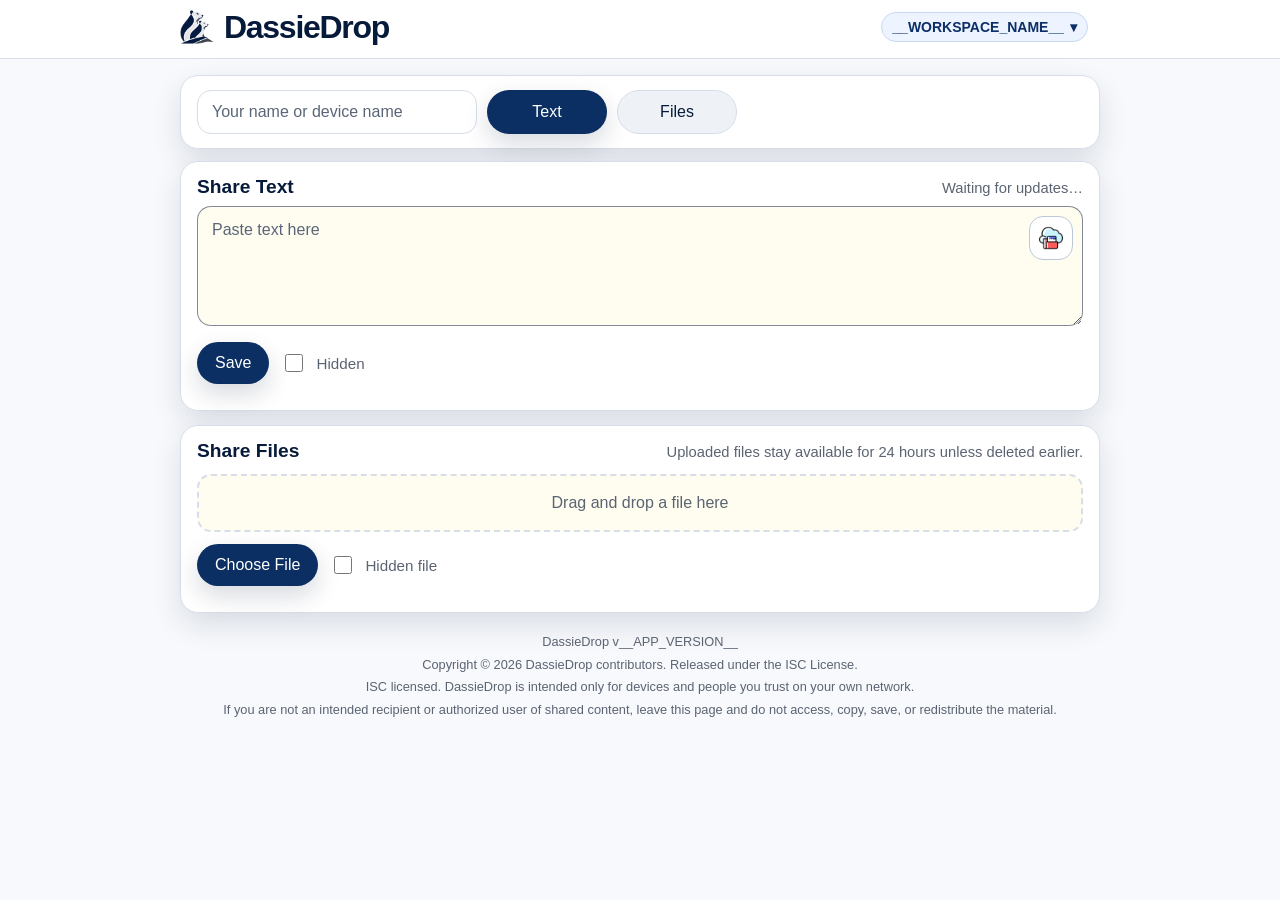
==== templates/index.html @ 005268ea "Refine header and panel UI styling" ====
<!doctype html>
<html lang="en">
<head>
  <meta charset="utf-8">
  <meta name="viewport" content="width=device-width, initial-scale=1">
  <title>DassieDrop</title>
  <link rel="icon" type="image/png" href="/assets/DassieDrop-dassie-icon.png">
  <link rel="stylesheet" href="/assets/app.css">
</head>
<body>
<div class="header-bar">
  <main class="shell shell-header">
    <section class="hero">
      <div class="hero-top">
        <div class="hero-copy">
          <div class="hero-title-row hero-title-row-workspace">
            <div class="hero-brand-row">
              <a class="hero-brand-link" href="https://github.com/vossie/DassieDrop" target="_blank" rel="noreferrer">
                <img class="hero-mark" src="/assets/DassieDrop-dassie-icon.png" alt="">
                <span class="hero-title-text">DassieDrop</span>
              </a>
            </div>
            <div class="workspace-selector-wrap">
              <a
                id="workspaceSelector"
                class="workspace-pill"
                href="/workspaces"
                aria-label="Current workspace: __WORKSPACE_NAME__"
                title="Current workspace: __WORKSPACE_NAME__"
              >
                <span class="workspace-pill-label">__WORKSPACE_NAME__</span><span aria-hidden="true">▾</span>
              </a>
            </div>
          </div>
          <h1 class="sr-only">DassieDrop</h1>
        </div>
      </div>
    </section>
  </main>
</div>

<main class="shell">
  <div class="tabs panel tabs-panel" aria-label="Sections">
    <div class="hero-input-row">
      <input id="sharerName" class="inline-input" type="text" maxlength="60" placeholder="Your name or device name">
    </div>
    <button id="textTabBtn" class="tab-btn active" type="button">Text</button>
    <button id="fileTabBtn" class="tab-btn" type="button">Files</button>
  </div>

  <section class="grid">
    <article id="textPanel" class="panel tab-panel">
      <div class="panel-title">
        <h2>Share Text</h2>
        <div class="meta" id="textMeta">Waiting for updates…</div>
      </div>
      <div class="text-editor-wrap">
        <button id="pasteSendBtn" class="paste-send-btn" type="button" aria-label="Paste and send" title="Paste and send">
          <img class="paste-send-icon" src="/assets/cloud_1434863.png" alt="">
        </button>
        <textarea id="sharedText" placeholder="Paste text here"></textarea>
      </div>
      <div class="row text-controls-row">
        <button id="saveTextBtn">Save</button>
        <label class="checkbox-row" for="hiddenText">
          <input id="hiddenText" type="checkbox">
          <span>Hidden</span>
        </label>
        <div class="hidden-options" id="textHiddenOptions">
          <input id="textPassword" class="inline-input" type="password" placeholder="Optional password to reveal">
        </div>
      </div>
      <div class="status" id="textStatus"></div>
      <ul class="history-list" id="textHistory"></ul>
    </article>

    <article id="filePanel" class="panel tab-panel">
      <div class="panel-title">
        <h2>Share Files</h2>
        <div class="meta">Uploaded files stay available for 24 hours unless deleted earlier.</div>
      </div>
      <div class="dropzone" id="dropZone">Drag and drop a file here</div>
      <div class="row text-controls-row">
        <label class="file-label" for="fileInput">Choose File</label>
        <input id="fileInput" type="file">
        <label class="checkbox-row" for="hiddenFile">
          <input id="hiddenFile" type="checkbox">
          <span>Hidden file</span>
        </label>
        <div class="hidden-options" id="fileHiddenOptions">
          <input id="filePassword" class="inline-input" type="password" placeholder="Password required for hidden files">
        </div>
      </div>
      <div class="status" id="fileStatus"></div>
      <ul class="history-list" id="fileList"></ul>
    </article>
  </section>

  <footer class="app-footer" aria-label="Licensing and privacy notice">
    <p class="footer-line">
      DassieDrop v__APP_VERSION__
    </p>
    <p class="footer-line">
      Copyright © 2026 DassieDrop contributors. Released under the ISC License.
    </p>
    <p class="footer-line">
      ISC licensed. DassieDrop is intended only for devices and people you trust on your own network.
    </p>
    <p class="footer-line">
      If you are not an intended recipient or authorized user of shared content, leave this page and do not access, copy, save, or redistribute the material.
    </p>
  </footer>
</main>

<script>
  const configuredShareBaseUrl = __SHARE_BASE_URL__;
  window.LANDROP_CONFIG = {
    shareBaseUrl: configuredShareBaseUrl
  };
</script>
<script src="/assets/app.js"></script>
</body>
</html>
---- assets/app.css ----
:root {
  --bg: #f7f9fc;
  --panel: #ffffff;
  --ink: #061a3a;
  --muted: #5b6472;
  --line: #d7deea;
  --accent: #0b2e63;
  --accent-strong: #061a3a;
  --danger: #b36a2e;
  --shadow: rgba(6, 26, 58, 0.12);
  --ring: #0b2e63;
}
* { box-sizing: border-box; }
body {
  margin: 0;
  font-family: Inter, Manrope, "SF Pro Display", "Segoe UI", sans-serif;
  background: var(--bg);
  color: var(--ink);
}
.header-bar {
  background: #ffffff;
  border-bottom: 1px solid var(--line);
}
.shell {
  max-width: 1100px;
  margin: 0 auto;
  padding: 24px;
}
main.shell {
  padding-top: 10px;
}
.shell-header {
  padding-top: 18px;
  padding-bottom: 14px;
}
.hero {
  padding: 0;
  max-width: 920px;
  margin: 0 auto;
}
.hero-top {
  display: flex;
  align-items: center;
  justify-content: flex-start;
  gap: 12px 20px;
  flex-wrap: nowrap;
}
.hero-copy {
  flex: 1 1 auto;
  min-width: 0;
}
.hero-title-row {
  display: flex;
  align-items: center;
  gap: 12px;
  min-width: 0;
  flex-wrap: nowrap;
  width: 100%;
}
.hero-title-row-workspace {
  display: grid;
  grid-template-columns: auto minmax(0, 1fr) auto;
  align-items: center;
  column-gap: 12px;
}
.hero-brand-row {
  display: inline-flex;
  align-items: center;
  gap: 12px;
  flex: 0 0 auto;
  min-width: 0;
}
.hero-mark {
  display: block;
  width: 34px;
  height: 34px;
  object-fit: contain;
  flex: 0 0 auto;
}
.hero-title-text {
  display: inline-block;
  font-size: clamp(1.4rem, 2.6vw, 2rem);
  font-weight: 700;
  letter-spacing: -0.04em;
  line-height: 1;
  color: var(--ink);
}
h1 {
  margin: 0;
  font-size: clamp(1.35rem, 3vw, 2.15rem);
  line-height: 1;
  letter-spacing: -0.04em;
}
.sr-only {
  position: absolute;
  width: 1px;
  height: 1px;
  padding: 0;
  margin: -1px;
  overflow: hidden;
  clip: rect(0, 0, 0, 0);
  white-space: nowrap;
  border: 0;
}
.subhead {
  flex: 1 1 auto;
  min-width: 0;
  color: var(--muted);
  font-size: 0.94rem;
  line-height: 1.35;
  margin: 0;
  margin-left: auto;
  padding-top: 0;
  white-space: nowrap;
  text-align: right;
}
.hero-title-row-workspace .subhead {
  text-align: center;
}
.hero-input-row {
  flex: 0 1 280px;
}
.tabs .hero-input-row {
  flex: 0 1 280px;
}
.tabs .hero-input-row .inline-input {
  width: 100%;
}
.grid {
  display: block;
}
.tabs {
  display: flex;
  align-items: center;
  gap: 10px;
  margin: 6px 0 12px;
  flex-wrap: wrap;
  max-width: 920px;
  margin-left: auto;
  margin-right: auto;
}
.tabs-panel {
  padding: 12px 16px;
}
.tab-btn {
  min-width: 120px;
  gap: 8px;
  box-shadow: none;
  background: #eef2f7;
  color: var(--ink);
  border: 1px solid var(--line);
}
.tab-btn.has-update::after {
  content: "";
  width: 10px;
  height: 10px;
  border-radius: 999px;
  background: #b36a2e;
  box-shadow: 0 0 0 3px rgba(179, 106, 46, 0.16);
  flex: 0 0 auto;
}
.tab-btn.active.has-update::after {
  background: #b36a2e;
  box-shadow: 0 0 0 3px rgba(255, 255, 255, 0.3);
}
.tab-btn:hover {
  background: #e4ebf4;
}
.tab-btn.active {
  background: var(--accent);
  color: #fff;
  border-color: transparent;
  box-shadow: 0 10px 24px rgba(6, 26, 58, 0.16);
}
.panel {
  background: var(--panel);
  border: 1px solid var(--line);
  border-radius: 18px;
  padding: 14px 16px;
  box-shadow: 0 12px 30px var(--shadow);
}
.panel.tab-panel.hidden {
  display: none;
}
.tab-panel {
  max-width: 920px;
  margin: 0 auto 14px;
}
.hero-brand-link {
  display: inline-flex;
  align-items: center;
  gap: 10px;
  flex: 0 0 auto;
  line-height: 1;
  text-decoration: none;
  color: inherit;
}
.workspace-pill {
  display: inline-flex;
  align-items: center;
  justify-content: center;
  gap: 6px;
  min-height: 30px;
  padding: 4px 10px;
  border-radius: 999px;
  border: 1px solid #c8d8f0;
  background: #eef4ff;
  color: #0b2f66;
  text-decoration: none;
  font-size: 14px;
  font-weight: 600;
  line-height: 1.2;
  box-shadow: none;
  transition: background 120ms ease, color 120ms ease, border-color 120ms ease;
  cursor: pointer;
  align-self: center;
  margin-left: auto;
  flex: 0 0 auto;
  max-width: 100%;
}
.workspace-selector-wrap {
  position: relative;
  display: inline-flex;
  justify-self: end;
}
.workspace-pill-label {
  display: inline-block;
  min-width: 0;
  overflow: hidden;
  text-overflow: ellipsis;
  white-space: nowrap;
}
.workspace-selector-hint {
  position: absolute;
  right: 0;
  top: calc(100% + 10px);
  max-width: 220px;
  padding: 8px 10px;
  border-radius: 12px;
  background: #0b2f66;
  color: #fff;
  font-size: 0.82rem;
  line-height: 1.3;
  box-shadow: 0 12px 24px rgba(6, 26, 58, 0.22);
  z-index: 3;
  transition: opacity 180ms ease, transform 180ms ease;
}
.workspace-selector-hint::after {
  content: "";
  position: absolute;
  right: 16px;
  bottom: 100%;
  width: 10px;
  height: 10px;
  background: #0b2f66;
  transform: rotate(45deg) translateY(4px);
}
.workspace-selector-hint.fade-out {
  opacity: 0;
  transform: translateY(4px);
}
.workspace-pill:hover {
  background: #e2edff;
  color: #0b2f66;
  border-color: #c8d8f0;
}
.app-footer {
  max-width: 920px;
  margin: 4px auto 0;
  padding: 6px 4px 0;
  color: var(--muted);
  font-size: 0.8rem;
  line-height: 1.45;
  text-align: center;
}
.footer-line {
  margin: 0;
}
.footer-line + .footer-line {
  margin-top: 4px;
}
.panel h2 {
  margin: 0 0 6px;
  font-size: 1.2rem;
}
.meta {
  color: var(--muted);
  font-size: 0.92rem;
}
.panel-title {
  display: flex;
  align-items: baseline;
  justify-content: space-between;
  gap: 12px;
  margin-bottom: 8px;
}
.panel-title h2 {
  margin: 0;
}
.text-editor-wrap {
  position: relative;
}
textarea, .rich-editor {
  width: 100%;
  min-height: 120px;
  resize: vertical;
  border: 1px solid var(--line);
  border-radius: 14px;
  background: #fdfefe;
  padding: 14px;
  font: inherit;
  color: #04152f;
  box-shadow: 0 0 0 0 rgba(11, 46, 99, 0);
  transition: border-color 140ms ease, box-shadow 140ms ease, background 140ms ease;
}
#sharedText {
  border-color: rgba(6, 26, 58, 0.5);
  background: #fff4a82b;
  padding-right: 68px;
}
.text-editor-wrap.clipboard-read-unavailable #sharedText {
  padding-right: 14px;
}
.paste-send-btn {
  position: absolute;
  top: 10px;
  right: 10px;
  width: 44px;
  height: 44px;
  min-width: 44px;
  padding: 0;
  border-radius: 14px;
  background: #ffffff;
  color: var(--accent);
  border: 1px solid #bcc8d8;
  box-shadow: none;
  z-index: 1;
}
.text-editor-wrap.clipboard-read-unavailable .paste-send-btn {
  display: none;
}
.paste-send-btn:hover {
  background: #f4f7fb;
}
.paste-send-icon {
  display: block;
  width: 24px;
  height: 24px;
  object-fit: contain;
}
.rich-editor {
  overflow: auto;
  white-space: pre-wrap;
}
.rich-editor:empty::before {
  content: attr(data-placeholder);
  color: #8590a3;
}
textarea:focus, .rich-editor:focus, input:focus {
  outline: 0;
  border-color: var(--accent-strong);
  box-shadow: 0 0 0 2px rgba(11, 46, 99, 0.28), 0 0 24px rgba(11, 46, 99, 0.22);
}
button, .file-label, .file-link {
  display: inline-flex;
  align-items: center;
  justify-content: center;
  border: 0;
  border-radius: 999px;
  padding: 12px 18px;
  font: inherit;
  cursor: pointer;
  background: var(--accent);
  color: #fff;
  text-decoration: none;
  transition: transform 120ms ease, background 120ms ease;
  box-shadow: 0 10px 24px rgba(6, 26, 58, 0.16);
}
button:hover, .file-label:hover, .file-link:hover {
  background: var(--accent-strong);
  transform: translateY(-1px);
}
.danger {
  background: #fff;
  color: var(--danger);
  border: 1px solid rgba(179, 106, 46, 0.35);
  box-shadow: none;
}
.danger:hover {
  background: #fff8f1;
}
.row {
  display: flex;
  flex-wrap: wrap;
  gap: 10px;
  margin-top: 12px;
}
.row.stack {
  flex-direction: column;
  align-items: flex-start;
  gap: 12px;
}
.text-controls-row {
  align-items: center;
  gap: 12px;
}
.checkbox-row {
  display: inline-flex;
  align-items: center;
  gap: 10px;
  color: var(--muted);
  font-size: 0.95rem;
}
.checkbox-row input {
  width: 18px;
  height: 18px;
  accent-color: var(--accent);
}
.hidden-options {
  display: none;
  width: 100%;
}
.hidden-options.visible {
  display: block;
}
.text-controls-row .hidden-options {
  width: auto;
  flex: 1 1 320px;
}
.text-controls-row .inline-input {
  width: 100%;
}
.text-controls-row .file-label {
  flex: 0 0 auto;
}
.inline-input {
  width: min(100%, 320px);
  border: 1px solid var(--line);
  border-radius: 14px;
  background: #fff;
  padding: 12px 14px;
  font: inherit;
  color: #04152f;
  box-shadow: 0 0 0 0 rgba(11, 46, 99, 0);
  transition: border-color 140ms ease, box-shadow 140ms ease, background 140ms ease;
}
textarea::placeholder,
input::placeholder,
.rich-editor:empty::before {
  color: #5a6678;
}
@media (hover: hover) and (pointer: fine) {
  textarea:hover,
  .rich-editor:hover,
  .inline-input:hover {
    border-color: #0b2e63;
    box-shadow: 0 0 0 1px #0b2e63, 0 0 18px rgba(11, 46, 99, 0.14);
  }
}
input[type="file"] {
  display: none;
}
.status {
  margin-top: 12px;
  color: var(--muted);
  font-size: 0.95rem;
  opacity: 1;
  transition: opacity 260ms ease;
}
.status:empty {
  display: none;
}
.status.fading {
  opacity: 0;
}
.history-list {
  margin: 12px 0 0;
  padding: 0;
  list-style: none;
}
.history-item {
  margin-top: 12px;
  padding: 14px;
  border: 1px solid rgba(6, 26, 58, 0.5);
  border-radius: 18px;
  background: #fbfcfe;
  box-shadow: 0 0 0 0 rgba(11, 46, 99, 0);
  transition: border-color 140ms ease, box-shadow 140ms ease, background 140ms ease;
}
.history-item:first-child {
  margin-top: 0;
}
.history-head {
  display: block;
}
.history-actions {
  display: flex;
  gap: 8px;
  flex-wrap: wrap;
  margin-left: auto;
  padding-left: 20px;
}
.history-actions button, .history-actions a {
  padding: 8px 12px;
  font-size: 0.92rem;
}
.share-link {
  color: var(--accent-strong);
  text-decoration: none;
  font-size: 0.85rem;
  align-self: center;
  padding: 4px 0;
}
.share-link:hover {
  text-decoration: underline;
}
.history-item.copyable {
  cursor: pointer;
  -webkit-tap-highlight-color: transparent;
}
.history-item.copyable .entry-accordion-summary,
.history-item.copyable .entry-table .link-row th {
  display: none;
}
@media (hover: hover) and (pointer: fine) {
  .history-item:hover {
    border-color: #0b2e63;
    box-shadow: 0 0 0 1px #0b2e63, 0 0 18px rgba(11, 46, 99, 0.18);
  }
}
@media (hover: hover) and (pointer: fine) {
  .history-item.copyable:hover .text-card {
    border-color: #0b2e63;
    background: #fff4a8;
  }
}
.delete-btn {
  width: 42px;
  height: 42px;
  min-width: 42px;
  padding: 0;
  border-radius: 14px;
  font-size: 1.1rem;
  background: #fff;
  color: var(--accent);
  border: 0;
  box-shadow: none;
}
.delete-btn:hover {
  background: #f4f7fb;
  color: var(--accent-strong);
}
.history-body {
  margin-top: 10px;
  white-space: pre-wrap;
  word-break: break-word;
  background: #fff;
  border: 1px solid var(--line);
  border-radius: 12px;
  padding: 12px;
  color: #04152f;
}
.text-card-row {
  display: flex;
  align-items: center;
  justify-content: flex-start;
  gap: 8px;
  margin-top: 2px;
}
.text-card-label {
  display: flex;
  align-items: center;
  gap: 10px;
  margin: 0;
  padding-left: 14px;
  color: #04152f;
  font-size: 0.92rem;
  font-weight: 400;
  font-style: italic;
}
.copied-pill {
  display: inline-flex;
  align-items: center;
  border-radius: 999px;
  padding: 4px 10px;
  background: #7ee787;
  color: #0b1f14;
  font-size: 0.78rem;
  font-weight: 700;
  letter-spacing: 0;
}
.entry-table {
  width: 100%;
  border-collapse: separate;
  border-spacing: 0;
  margin-bottom: 12px;
  overflow: hidden;
  border: 1px solid var(--line);
  border-radius: 16px;
  background: #ffffff;
}
.entry-table th,
.entry-table td {
  padding: 10px 14px;
  border-bottom: 1px solid rgba(215, 222, 234, 0.9);
  text-align: left;
  vertical-align: top;
  font-size: 0.9rem;
}
.entry-table tr:last-child th,
.entry-table tr:last-child td {
  border-bottom: 0;
}
.entry-table th {
  width: 118px;
  color: var(--muted);
  font-weight: 700;
}
.entry-table td {
  color: var(--ink);
}
.entry-table .link-row th,
.entry-table .link-row td,
.entry-table td.link-cell {
  vertical-align: middle;
}
.entry-table .link-row th,
.entry-table .link-row td {
  padding-top: 8px;
  padding-bottom: 8px;
}
.entry-table a {
  color: var(--accent);
  text-decoration: none;
  word-break: break-all;
}
.entry-table a:hover {
  text-decoration: underline;
}
.share-link-row {
  display: grid;
  grid-template-columns: auto minmax(0, 1fr);
  align-items: center;
  gap: 10px;
  width: 100%;
}
.share-link-copy {
  display: inline-flex;
  align-items: center;
  justify-content: center;
  width: 26px;
  height: 26px;
  min-width: 26px;
  min-height: 26px;
  padding: 0;
  border-radius: 10px;
  box-shadow: none;
  background: #eef2f7;
  color: var(--accent);
  border: 1px solid var(--line);
  flex: 0 0 auto;
  font-size: 0.8rem;
  line-height: 1;
}
.share-link-copy:hover {
  background: #e4ebf4;
}
.share-link-row a {
  display: flex;
  align-items: center;
  min-width: 0;
  line-height: 1.35;
  min-height: 26px;
}
.entry-accordion {
  margin-bottom: 12px;
  border: 1px solid var(--line);
  border-radius: 16px;
  background: #ffffff;
  overflow: hidden;
}
.entry-accordion summary {
  display: flex;
  align-items: center;
  gap: 12px;
  cursor: pointer;
  list-style: none;
  padding: 12px 14px;
  color: var(--muted);
  font-size: 0.9rem;
  font-weight: 700;
}
.entry-accordion-summary {
  flex: 0 0 auto;
}
.entry-accordion-meta {
  flex: 1 1 auto;
  min-width: 0;
  overflow: hidden;
  text-overflow: ellipsis;
  white-space: nowrap;
  color: var(--muted);
  font-size: 0.86rem;
  font-weight: 500;
}
.entry-accordion[open] .entry-accordion-meta {
  display: none;
}
.entry-accordion summary::-webkit-details-marker {
  display: none;
}
.entry-accordion summary::after {
  content: "+";
  color: var(--accent);
  font-size: 1rem;
  margin-left: auto;
}
.entry-accordion[open] summary::after {
  content: "-";
}
.entry-table-compact {
  margin-bottom: 0;
  border: 0;
  border-top: 1px solid rgba(215, 222, 234, 0.9);
  border-radius: 0;
  background: transparent;
}
.text-card {
  display: block;
  width: 100%;
  min-height: 0;
  max-height: 14.5rem;
  overflow: auto;
  margin-top: 0;
  border: 1px solid var(--line);
  border-radius: 16px;
  background: #fff4a82b;
  padding: 10px 14px;
  color: var(--ink);
  box-shadow: none;
  transition: transform 120ms ease, background 120ms ease, border-color 120ms ease;
  line-height: 1.65;
}
.text-card.flash-copy {
  animation: copiedFlash 1.25s ease;
}
.text-card.masked {
  display: flex;
  align-items: center;
  letter-spacing: 0.04em;
  min-height: 0;
  line-height: 1.65;
  padding: 10px 14px;
}
@keyframes copiedFlash {
  0% {
    background: #f2f6fb;
    border-color: #0b2e63;
    box-shadow: 0 0 0 0 rgba(11, 46, 99, 0.2);
  }
  35% {
    background: #fff7bf;
    border-color: #0b2e63;
    box-shadow: 0 0 0 10px rgba(11, 46, 99, 0.06);
  }
  100% {
    background: #fff4a82b;
    border-color: var(--line);
    box-shadow: 0 0 0 0 rgba(11, 46, 99, 0);
  }
}
.text-card-actions {
  display: flex;
  align-items: center;
  justify-content: flex-end;
  gap: 6px;
  margin-left: auto;
  flex: 0 0 auto;
}
.visibility-btn {
  font-size: 1rem;
}
.file-name {
  font-weight: 600;
  word-break: break-word;
}
.file-card {
  border: 1px solid var(--line);
  border-radius: 18px;
  background: linear-gradient(180deg, #fbfdff 0%, #f7fbff 100%);
  padding: 16px;
}
.file-card-top {
  display: flex;
  justify-content: space-between;
  align-items: flex-start;
  gap: 16px;
}
.file-card-top > :first-child {
  flex: 1 1 auto;
  min-width: 0;
}
.file-card-actions {
  display: flex;
  align-items: center;
  gap: 10px;
  flex-wrap: wrap;
  margin-left: auto;
}
.workspace-panel {
  max-width: 920px;
}
.workspace-item {
  background: #fbfcfe;
  cursor: pointer;
  transition: border-color 120ms ease, background 120ms ease;
}
.workspace-item:hover {
  background: #f4f8fc;
  border-color: #bcc8d8;
}
.workspace-row {
  display: flex;
  align-items: center;
  justify-content: space-between;
  gap: 16px;
  flex-wrap: wrap;
}
.workspace-details {
  flex: 1 1 260px;
  min-width: 0;
}
.workspace-meta {
  margin-top: 6px;
}
.workspace-input {
  width: min(100%, 420px);
}
.workspace-create-row {
  width: 100%;
}
.workspace-create-row .hidden-options {
  width: auto;
  flex: 1 1 320px;
}
.workspace-create-row .inline-input {
  width: 100%;
}
.workspace-auth-row {
  display: flex;
  flex-wrap: wrap;
  align-items: center;
  gap: 10px;
  margin-top: 12px;
}
.workspace-auth-label {
  flex: 1 1 100%;
}
.workspace-auth-input {
  width: min(100%, 320px);
}
.workspace-cancel-btn {
  background: #eef2f7;
  color: var(--ink);
  border: 1px solid var(--line);
  box-shadow: none;
}
.workspace-cancel-btn:hover {
  background: #e4ebf4;
}
.dropzone {
  margin-top: 12px;
  border: 2px dashed var(--line);
  border-radius: 14px;
  padding: 18px;
  text-align: center;
  color: var(--muted);
  background: #fff4a82b;
  transition: border-color 120ms ease, background 120ms ease, color 120ms ease;
}
.dropzone.active {
  border-color: var(--accent);
  background: rgba(18, 200, 244, 0.12);
  color: var(--ink);
}
.muted {
  color: var(--muted);
  font-size: 0.9rem;
}
@media (max-width: 720px) {
  .shell { padding: 18px; }
  .hero {
    padding-top: 6px;
  }
  .hero-top {
    align-items: flex-start;
    flex-wrap: wrap;
  }
  .hero-copy {
    width: 100%;
  }
  .hero-title-row {
    width: 100%;
    flex-wrap: wrap;
    gap: 10px 12px;
  }
  .hero-title-row-workspace {
    display: grid;
    grid-template-columns: minmax(0, 1fr) auto;
    align-items: center;
    column-gap: 10px;
  }
  .hero-brand-row {
    width: 100%;
    flex-wrap: nowrap;
  }
  .hero-mark {
    width: 32px;
    height: 32px;
  }
  .hero-title-text {
    font-size: 1.7rem;
  }
  .subhead {
    width: 100%;
    flex-basis: 100%;
    white-space: normal;
    margin-left: 0;
    text-align: center;
  }
  .workspace-pill {
    margin-left: 0;
    max-width: min(44vw, 180px);
  }
  .workspace-selector-wrap {
    justify-self: auto;
  }
  .workspace-selector-hint {
    right: 0;
    max-width: min(70vw, 220px);
  }
  .hero-input-row {
    flex-basis: 100%;
  }
  .hero-input-row .inline-input {
    width: 100%;
  }
  .text-controls-row {
    align-items: stretch;
  }
  .text-controls-row .hidden-options {
    flex-basis: 100%;
    width: 100%;
  }
  .app-footer {
    font-size: 0.76rem;
    padding-top: 4px;
  }
  .text-card-row {
    align-items: center;
    gap: 12px;
  }
  .text-card-actions {
    margin-left: auto;
  }
  .panel-title {
    align-items: flex-start;
    flex-direction: column;
  }
  .file-card-top {
    flex-direction: column;
  }
  .entry-accordion summary {
    align-items: flex-start;
  }
  .file-card .entry-accordion-summary,
  .file-card .entry-table th {
    display: none;
  }
  .entry-accordion-meta {
    white-space: normal;
    overflow: visible;
    text-overflow: clip;
    line-height: 1.35;
  }
  .file-card-actions {
    margin-left: 0;
  }
  .history-actions {
    padding-left: 0;
  }
  .entry-table th,
  .entry-table td {
    display: block;
    width: 100%;
  }
  .entry-table th {
    padding-bottom: 4px;
    border-bottom: 0;
  }
  .entry-table td {
    padding-top: 0;
  }
  .workspace-auth-input {
    width: 100%;
  }
  .workspace-auth-row button {
    flex: 1 1 140px;
  }
}
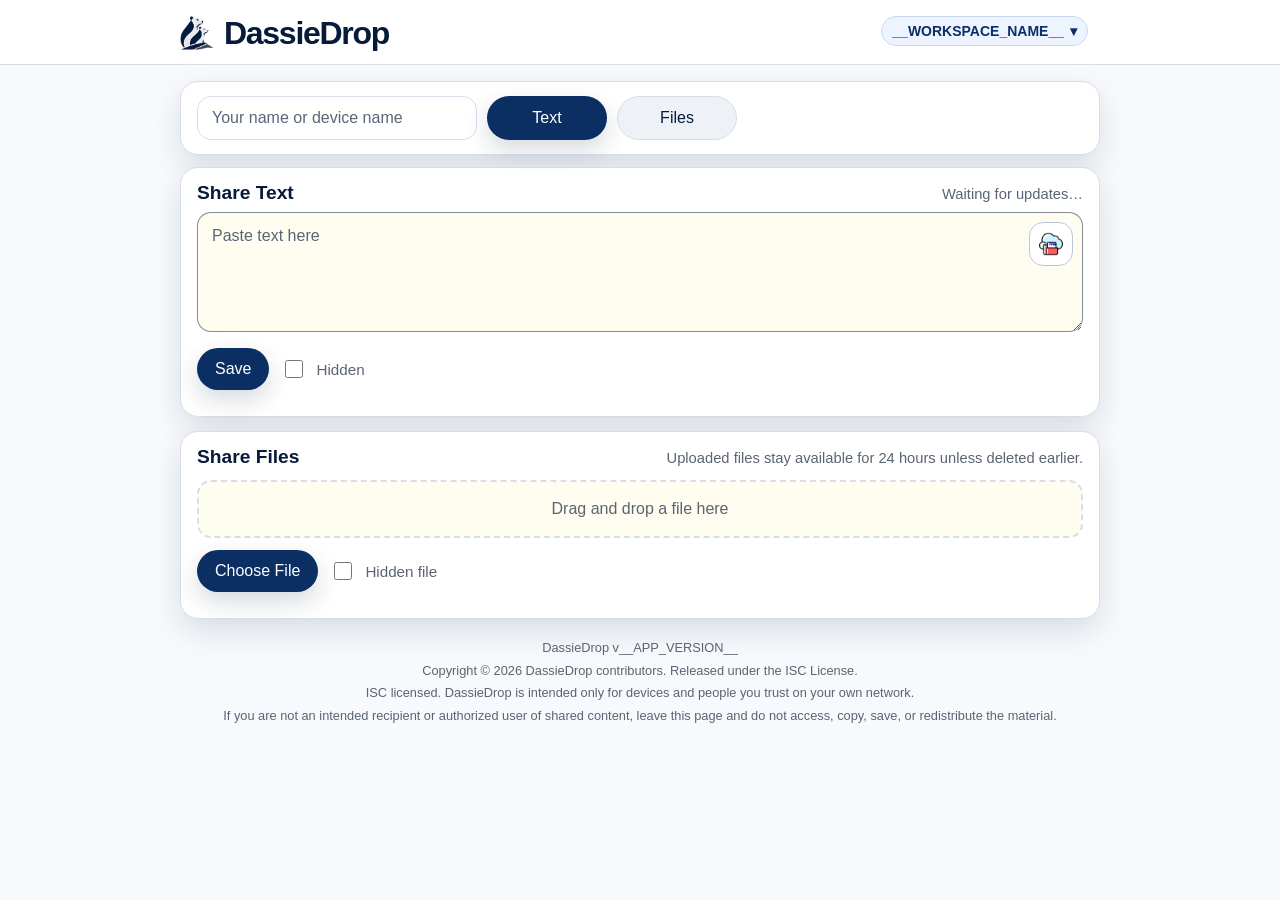
==== commit e6a34de5: "Harden sessions CSRF quota and headers" ====
--- a/templates/index.html
+++ b/templates/index.html
@@ -115,7 +115,8 @@
 <script>
   const configuredShareBaseUrl = __SHARE_BASE_URL__;
   window.LANDROP_CONFIG = {
-    shareBaseUrl: configuredShareBaseUrl
+    shareBaseUrl: configuredShareBaseUrl,
+    csrfToken: "__CSRF_TOKEN__"
   };
 </script>
 <script src="/assets/app.js"></script>
--- a/assets/app.css
+++ b/assets/app.css
@@ -30,11 +30,11 @@
   padding-top: 10px;
 }
 .shell-header {
-  padding-top: 18px;
-  padding-bottom: 14px;
+  padding-top: 16px;
+  padding-bottom: 16px;
 }
 .hero {
-  padding: 0;
+  padding: 4px 0 0;
   max-width: 920px;
   margin: 0 auto;
 }
@@ -194,6 +194,7 @@
   line-height: 1;
   text-decoration: none;
   color: inherit;
+  transform: translateY(2px);
 }
 .workspace-pill {
   display: inline-flex;
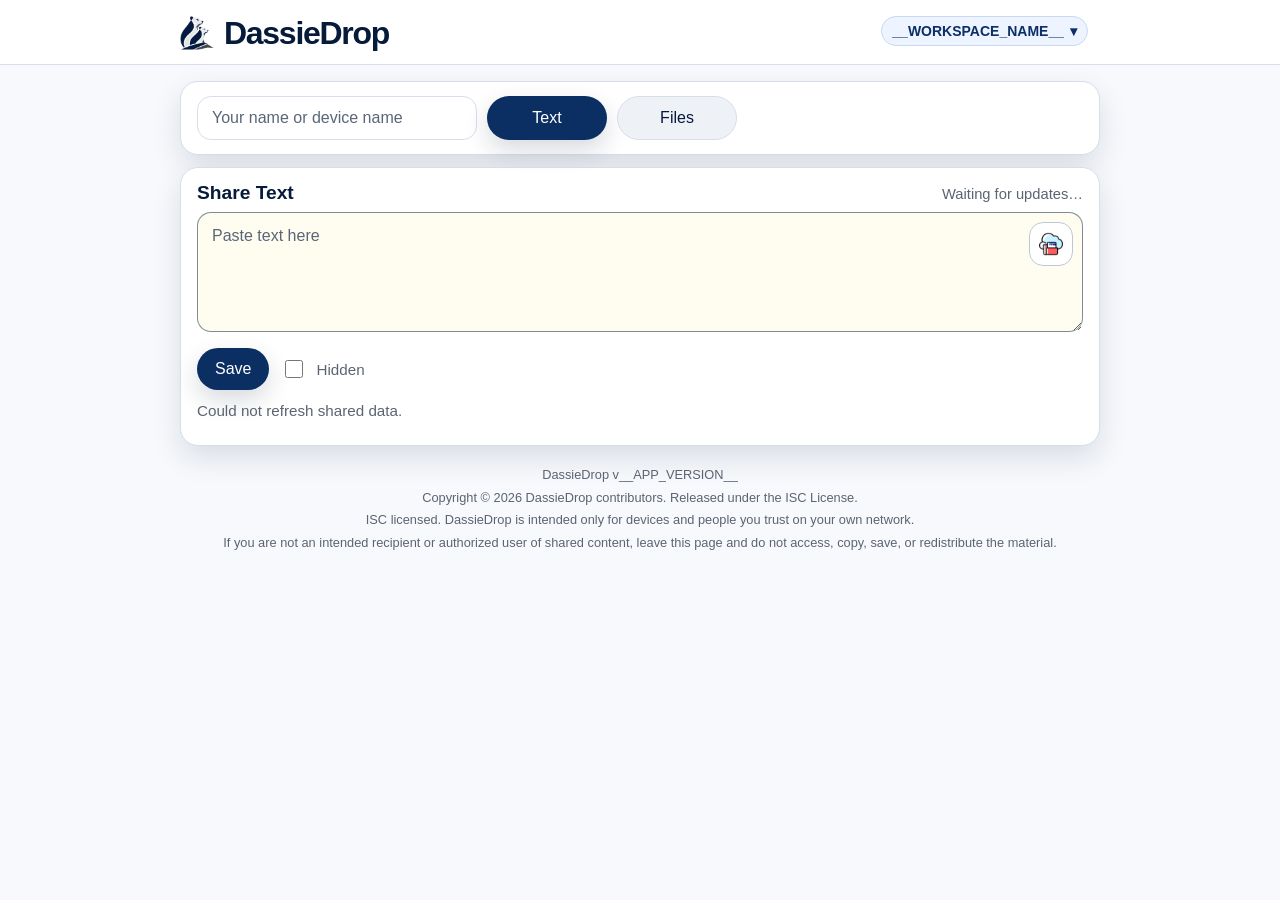
==== commit a64e6d59: "Fix CSP bootstrap on browser pages" ====
--- a/templates/index.html
+++ b/templates/index.html
@@ -4,6 +4,8 @@
   <meta charset="utf-8">
   <meta name="viewport" content="width=device-width, initial-scale=1">
   <title>DassieDrop</title>
+  <meta name="dassiedrop-share-base-url" content="__SHARE_BASE_URL__">
+  <meta name="dassiedrop-csrf-token" content="__CSRF_TOKEN__">
   <link rel="icon" type="image/png" href="/assets/DassieDrop-dassie-icon.png">
   <link rel="stylesheet" href="/assets/app.css">
 </head>
@@ -111,14 +113,6 @@
     </p>
   </footer>
 </main>
-
-<script>
-  const configuredShareBaseUrl = __SHARE_BASE_URL__;
-  window.LANDROP_CONFIG = {
-    shareBaseUrl: configuredShareBaseUrl,
-    csrfToken: "__CSRF_TOKEN__"
-  };
-</script>
 <script src="/assets/app.js"></script>
 </body>
 </html>
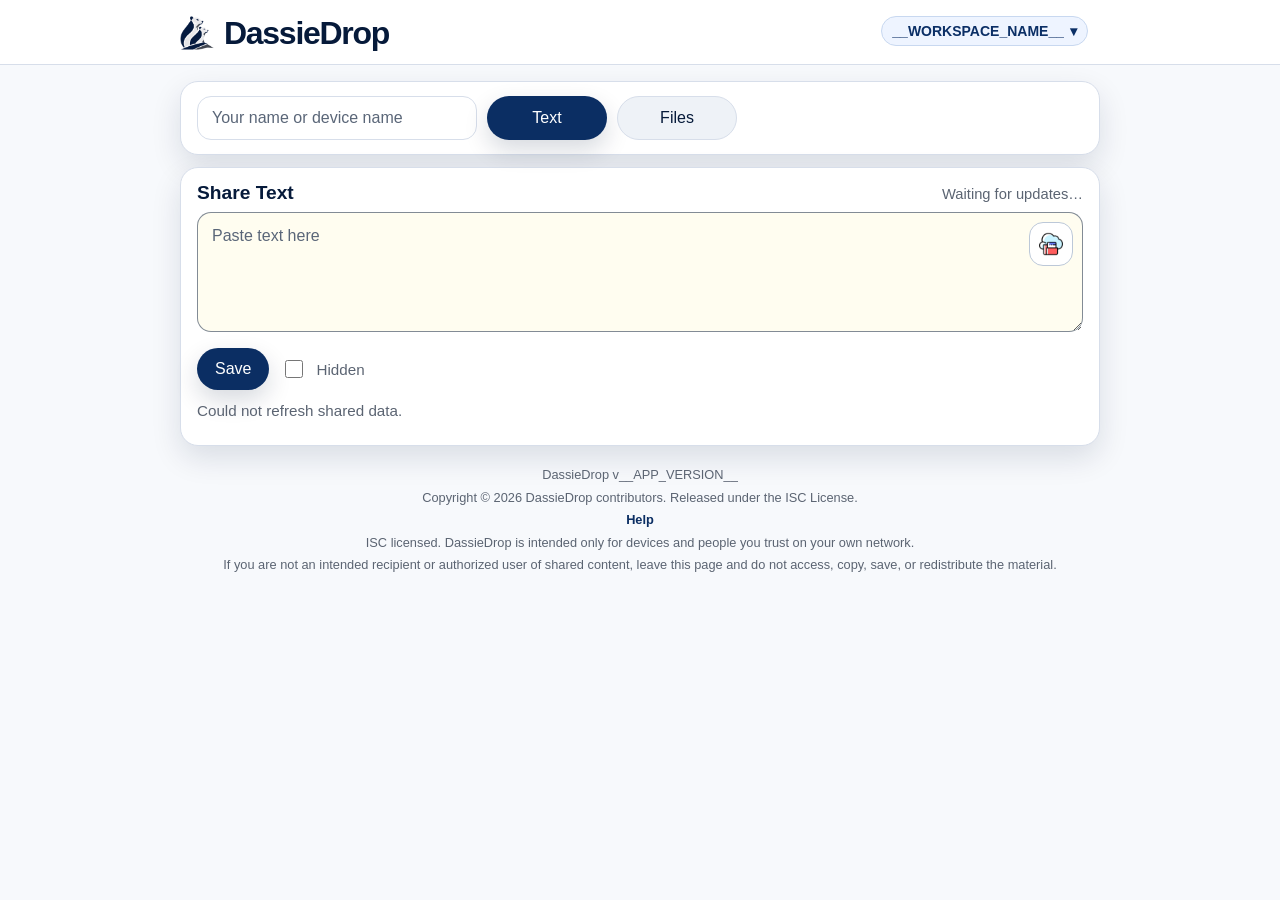
==== commit 79f75395: "Refine LAN link access and help docs" ====
--- a/templates/index.html
+++ b/templates/index.html
@@ -106,6 +106,9 @@
       Copyright © 2026 DassieDrop contributors. Released under the ISC License.
     </p>
     <p class="footer-line">
+      <a class="footer-link" href="/help">Help</a>
+    </p>
+    <p class="footer-line">
       ISC licensed. DassieDrop is intended only for devices and people you trust on your own network.
     </p>
     <p class="footer-line">
--- a/assets/app.css
+++ b/assets/app.css
@@ -280,6 +280,14 @@
 .footer-line + .footer-line {
   margin-top: 4px;
 }
+.footer-link {
+  color: var(--accent);
+  text-decoration: none;
+  font-weight: 600;
+}
+.footer-link:hover {
+  text-decoration: underline;
+}
 .panel h2 {
   margin: 0 0 6px;
   font-size: 1.2rem;
@@ -297,6 +305,54 @@
 }
 .panel-title h2 {
   margin: 0;
+}
+.help-panel-title {
+  align-items: flex-start;
+}
+.help-copy p {
+  margin: 0 0 10px;
+  color: var(--ink);
+}
+.help-copy p:last-child {
+  margin-bottom: 0;
+}
+.help-code {
+  margin: 0 0 14px;
+  padding: 14px 16px;
+  border: 1px solid var(--line);
+  border-radius: 14px;
+  background: #f3f7fd;
+  color: #04152f;
+  overflow-x: auto;
+  font: 0.9rem/1.5 "SFMono-Regular", Consolas, "Liberation Mono", Menlo, monospace;
+}
+.help-code code {
+  font: inherit;
+  white-space: pre;
+}
+.help-table {
+  width: 100%;
+  margin: 0 0 14px;
+  border-collapse: collapse;
+  border: 1px solid var(--line);
+  border-radius: 14px;
+  overflow: hidden;
+  background: #fdfefe;
+}
+.help-table th,
+.help-table td {
+  padding: 10px 12px;
+  border-bottom: 1px solid var(--line);
+  text-align: left;
+  vertical-align: top;
+}
+.help-table th {
+  background: #eef4ff;
+  color: var(--accent-strong);
+  font-size: 0.92rem;
+}
+.help-table tr:last-child td {
+  border-bottom: 0;
 }
 .text-editor-wrap {
   position: relative;
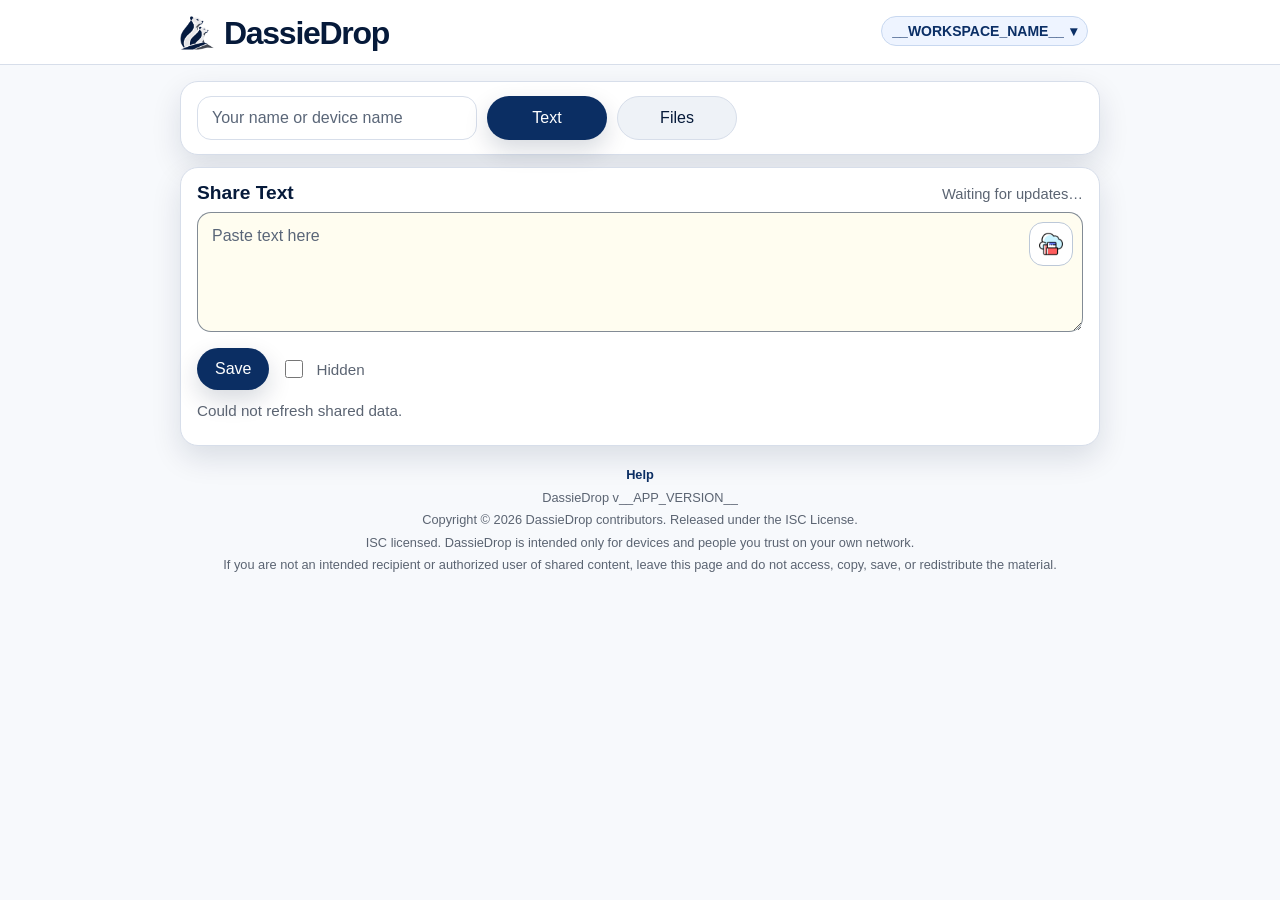
==== commit 32e6d0fb: "Add browser access page for protected LAN links" ====
--- a/templates/index.html
+++ b/templates/index.html
@@ -100,13 +100,13 @@
 
   <footer class="app-footer" aria-label="Licensing and privacy notice">
     <p class="footer-line">
+      <a class="footer-link" href="/help">Help</a>
+    </p>
+    <p class="footer-line">
       DassieDrop v__APP_VERSION__
     </p>
     <p class="footer-line">
       Copyright © 2026 DassieDrop contributors. Released under the ISC License.
-    </p>
-    <p class="footer-line">
-      <a class="footer-link" href="/help">Help</a>
     </p>
     <p class="footer-line">
       ISC licensed. DassieDrop is intended only for devices and people you trust on your own network.
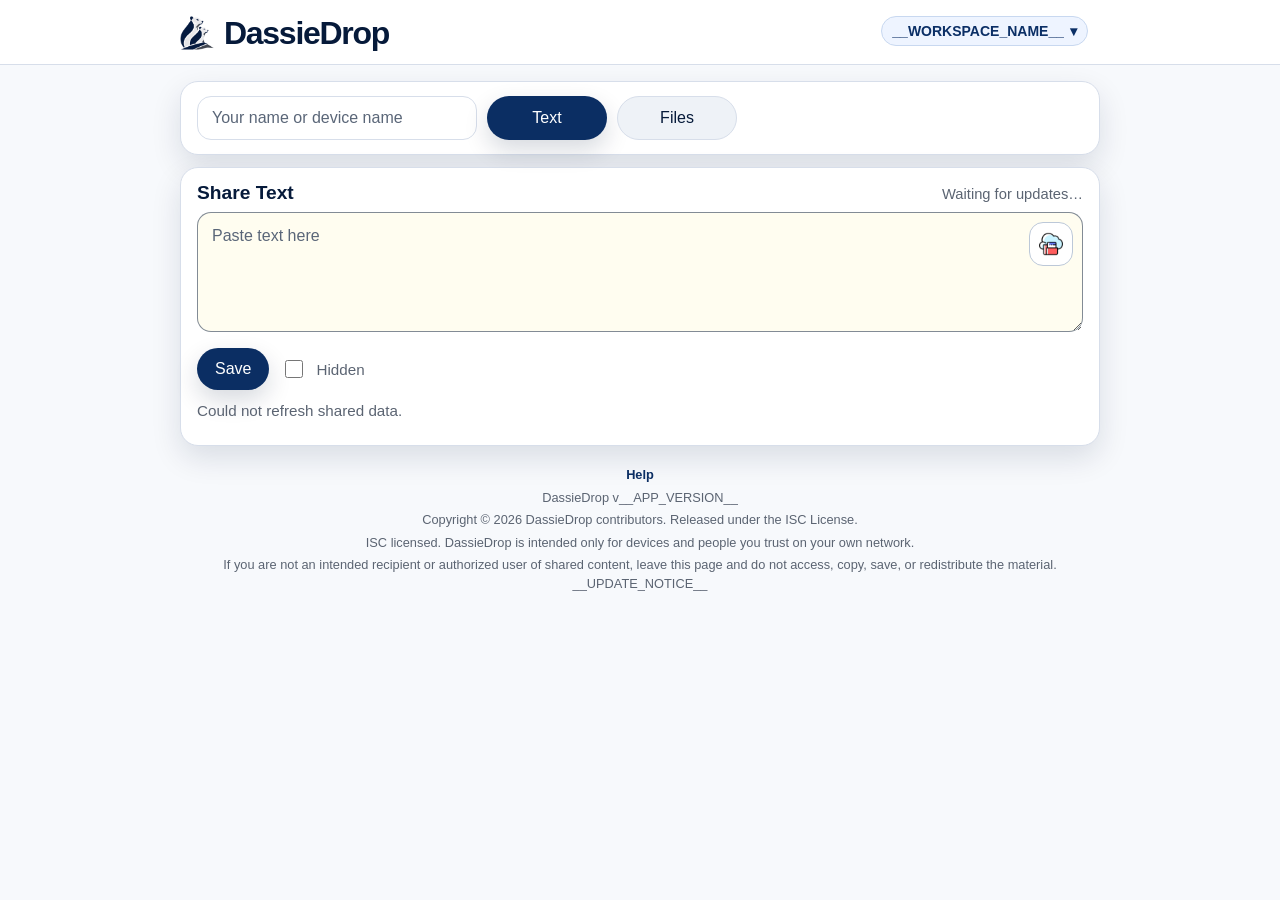
==== commit 15f3df20: "Add optional daily update check" ====
--- a/templates/index.html
+++ b/templates/index.html
@@ -114,6 +114,7 @@
     <p class="footer-line">
       If you are not an intended recipient or authorized user of shared content, leave this page and do not access, copy, save, or redistribute the material.
     </p>
+    __UPDATE_NOTICE__
   </footer>
 </main>
 <script src="/assets/app.js"></script>
--- a/assets/app.css
+++ b/assets/app.css
@@ -288,6 +288,11 @@
 .footer-link:hover {
   text-decoration: underline;
 }
+
+.update-available {
+  color: #198754;
+  font-weight: 700;
+}
 .panel h2 {
   margin: 0 0 6px;
   font-size: 1.2rem;
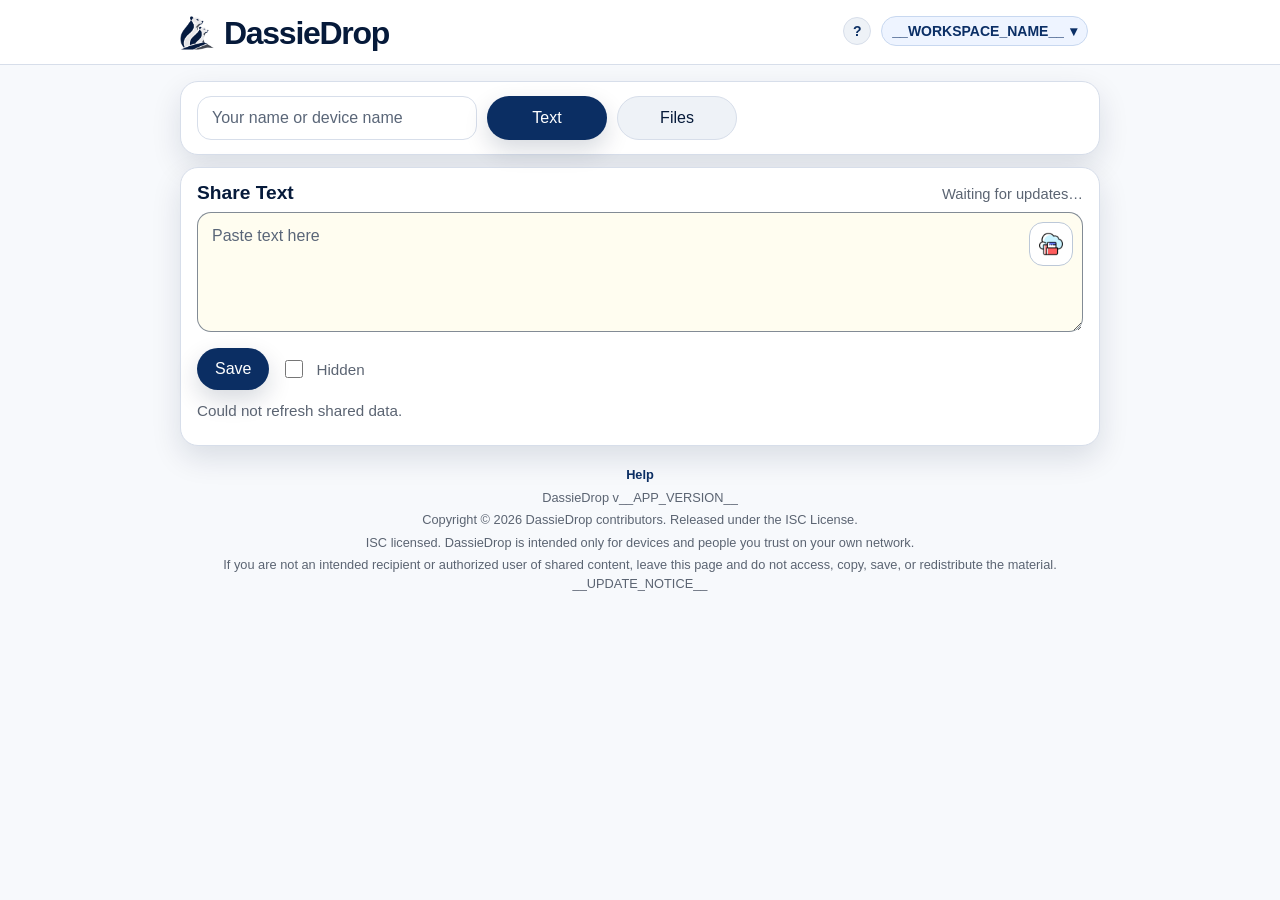
==== commit 4ad16fa3: "Add header help button and workspace help docs" ====
--- a/templates/index.html
+++ b/templates/index.html
@@ -22,16 +22,19 @@
                 <span class="hero-title-text">DassieDrop</span>
               </a>
             </div>
-            <div class="workspace-selector-wrap">
-              <a
-                id="workspaceSelector"
-                class="workspace-pill"
-                href="/workspaces"
-                aria-label="Current workspace: __WORKSPACE_NAME__"
-                title="Current workspace: __WORKSPACE_NAME__"
-              >
-                <span class="workspace-pill-label">__WORKSPACE_NAME__</span><span aria-hidden="true">▾</span>
-              </a>
+            <div class="header-actions">
+              <a class="header-help-link" href="/help" aria-label="Open help" title="Help">?</a>
+              <div class="workspace-selector-wrap">
+                <a
+                  id="workspaceSelector"
+                  class="workspace-pill"
+                  href="/workspaces"
+                  aria-label="Current workspace: __WORKSPACE_NAME__"
+                  title="Current workspace: __WORKSPACE_NAME__"
+                >
+                  <span class="workspace-pill-label">__WORKSPACE_NAME__</span><span aria-hidden="true">▾</span>
+                </a>
+              </div>
             </div>
           </div>
           <h1 class="sr-only">DassieDrop</h1>
--- a/assets/app.css
+++ b/assets/app.css
@@ -70,6 +70,13 @@
   flex: 0 0 auto;
   min-width: 0;
 }
+.header-actions {
+  display: inline-flex;
+  align-items: center;
+  justify-self: end;
+  gap: 10px;
+  min-width: 0;
+}
 .hero-mark {
   display: block;
   width: 34px;
@@ -141,6 +148,30 @@
 }
 .tabs-panel {
   padding: 12px 16px;
+}
+.header-help-link {
+  display: inline-flex;
+  align-items: center;
+  justify-content: center;
+  width: 28px;
+  height: 28px;
+  border: 1px solid var(--line);
+  border-radius: 999px;
+  background: #eef2f7;
+  color: var(--accent);
+  text-decoration: none;
+  font-size: 14px;
+  font-weight: 700;
+  line-height: 1;
+  transition: background 120ms ease, border-color 120ms ease, color 120ms ease;
+}
+.header-help-link:hover {
+  background: #e4ebf4;
+  border-color: #c8d8f0;
+}
+.header-help-link:focus-visible {
+  outline: 2px solid var(--ring);
+  outline-offset: 2px;
 }
 .tab-btn {
   min-width: 120px;
@@ -972,9 +1003,17 @@
     align-items: center;
     column-gap: 10px;
   }
+  .header-actions {
+    gap: 14px;
+  }
   .hero-brand-row {
     width: 100%;
     flex-wrap: nowrap;
+  }
+  .header-help-link {
+    width: 34px;
+    height: 34px;
+    font-size: 16px;
   }
   .hero-mark {
     width: 32px;
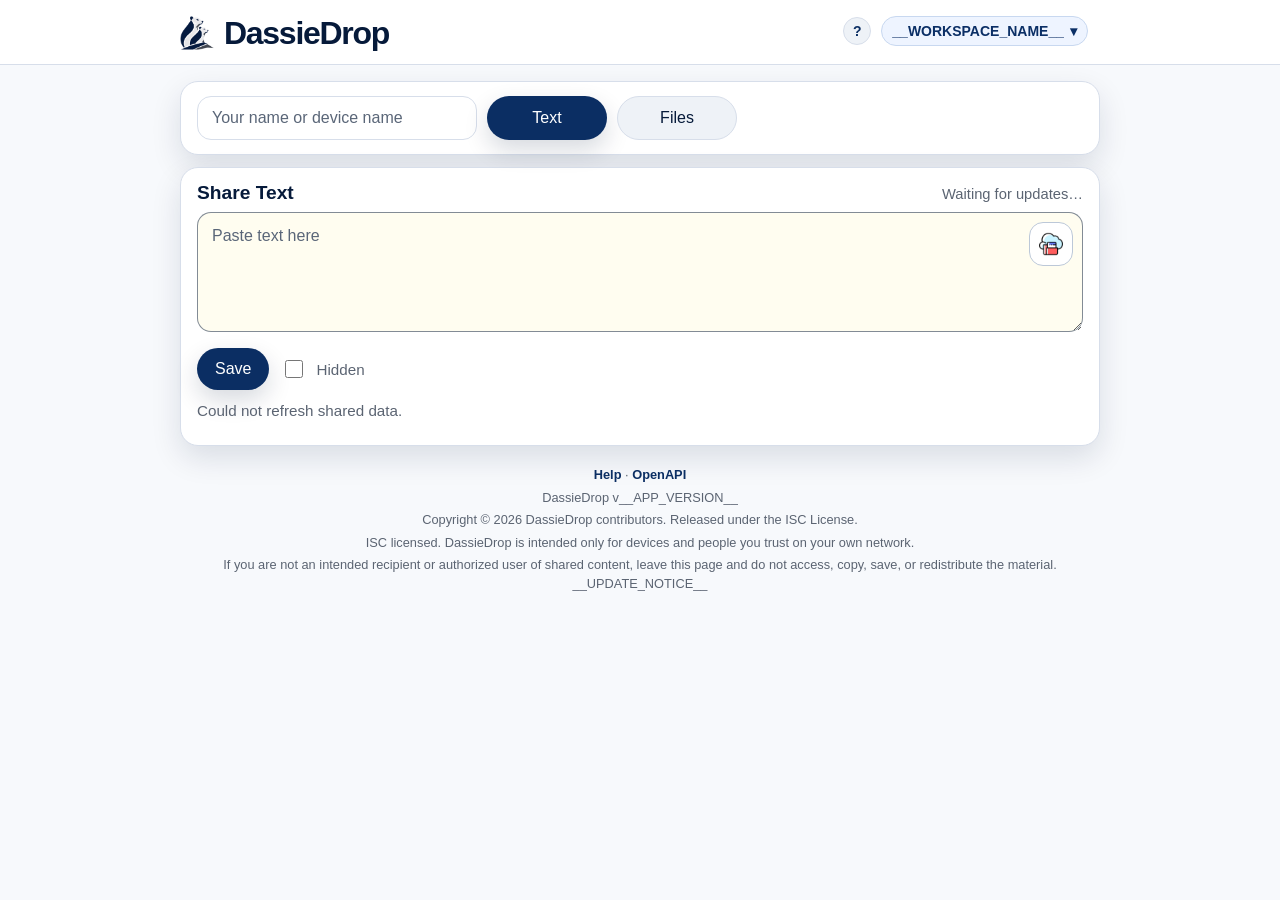
==== commit d93353e3: "Bundle OpenAPI schema and link it in UI" ====
--- a/templates/index.html
+++ b/templates/index.html
@@ -104,6 +104,8 @@
   <footer class="app-footer" aria-label="Licensing and privacy notice">
     <p class="footer-line">
       <a class="footer-link" href="/help">Help</a>
+      ·
+      <a class="footer-link" href="/openapi.yaml">OpenAPI</a>
     </p>
     <p class="footer-line">
       DassieDrop v__APP_VERSION__
